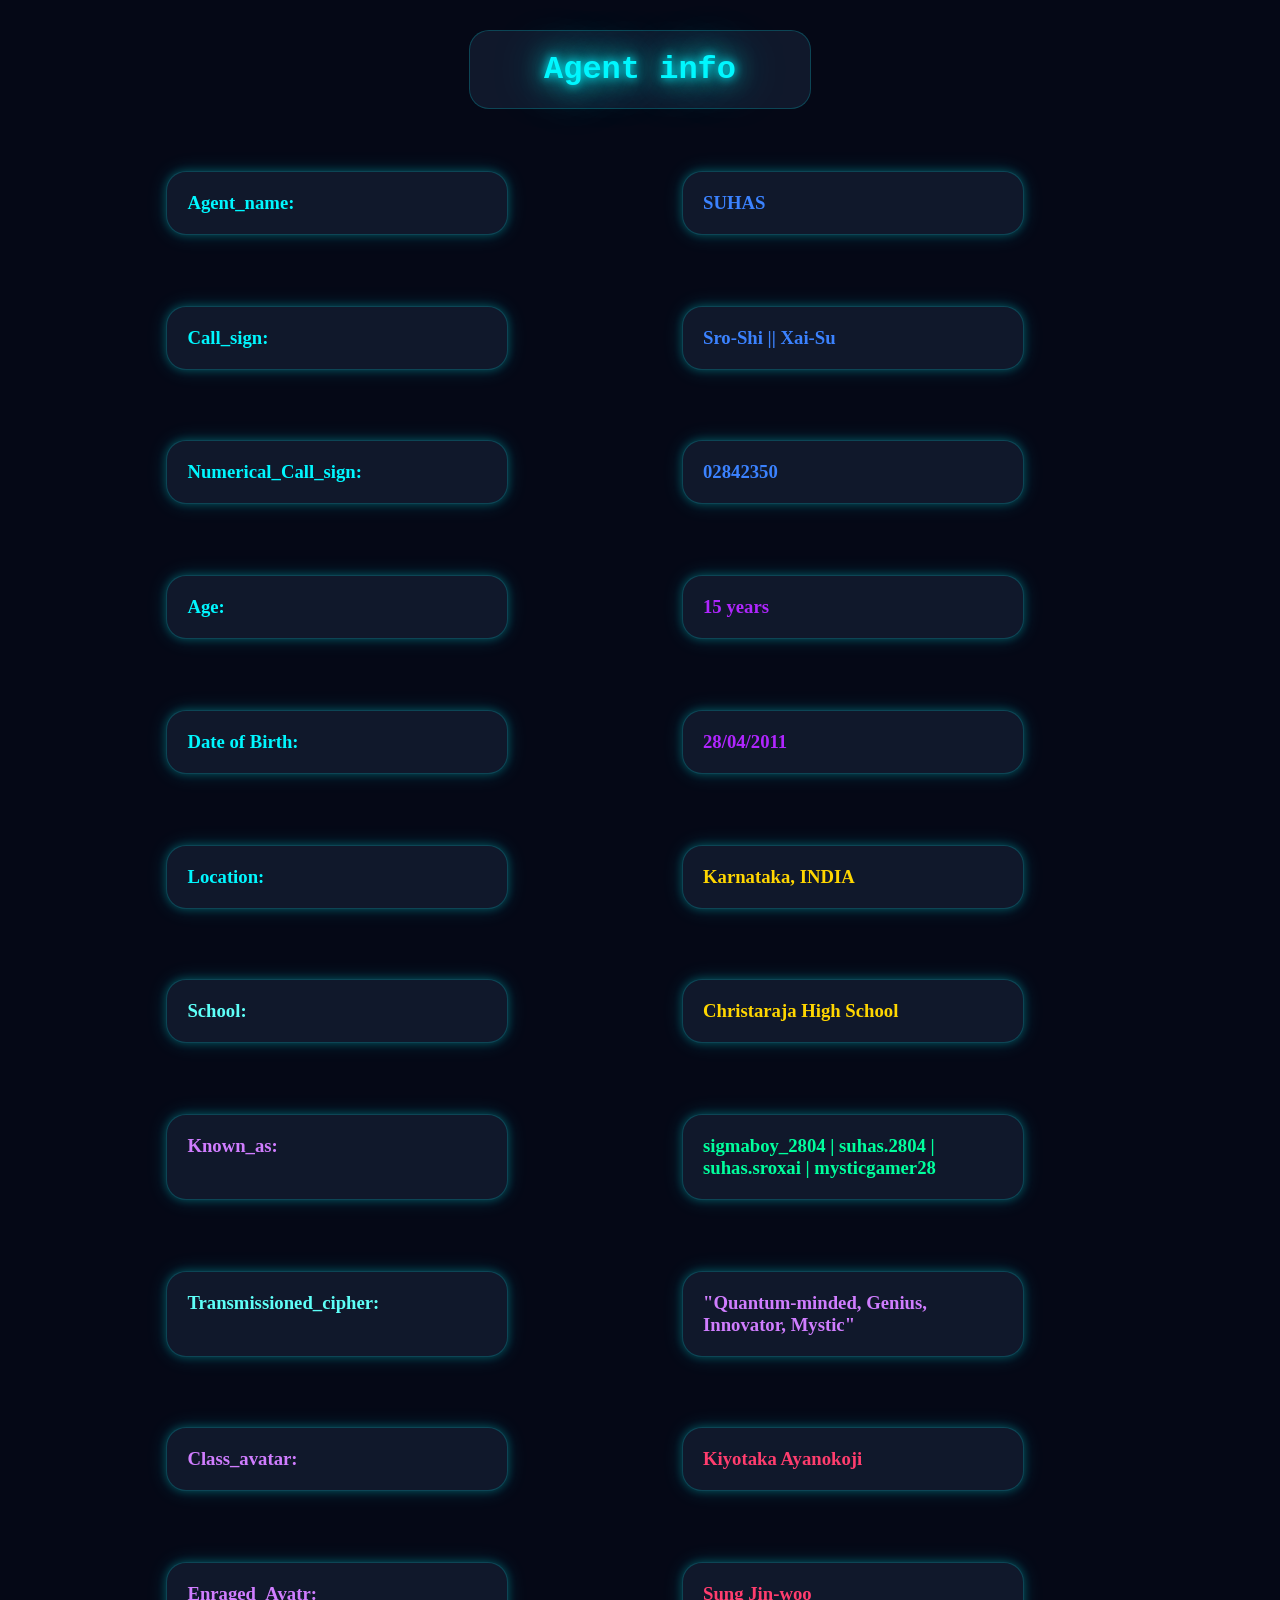
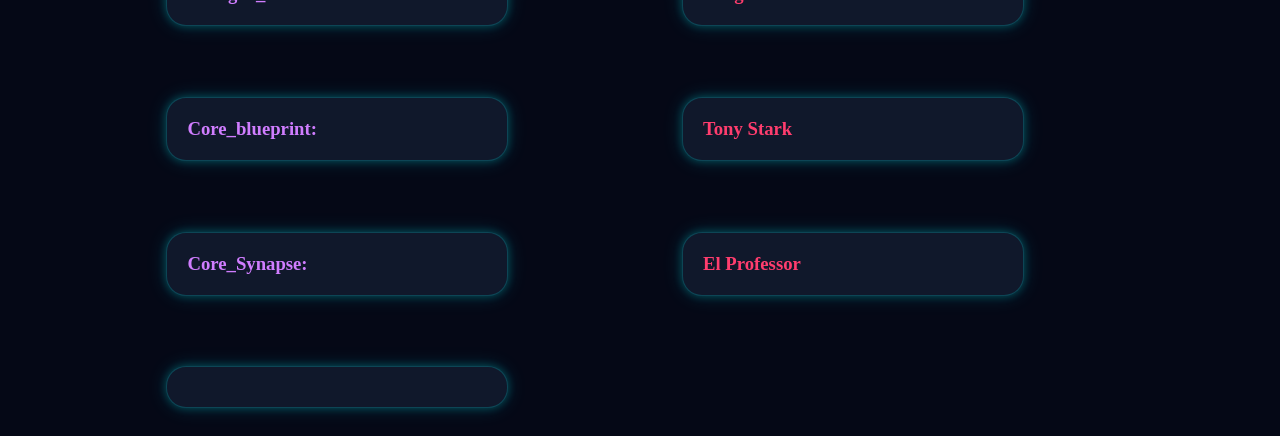
==== about_me.html @ d66dc569 "started and edited about_me.html" ====
<!DOCTYPE html>
<html lang="en">
<head>
    <meta charset="UTF-8">
    <meta name="viewport" content="width=device-width, initial-scale=1.0">

    <title>About me - Sroxai</title>
    <link rel="stylesheet" href="style.css"
</head>
<body>
    <h1 class="about_title"> Agent info</h1>

    <div class="cards">
            <h3 class="card cyan">Agent_name: </h3>
            <h3 class="card blue">SUHAS</h3>

            <h3 class="card cyan">Call_sign: </h3>
            <h3 class="card blue">Sro-Shi || Xai-Su</h3>

            <h3 class="card cyan">Numerical_Call_sign: </h3>
            <h3 class="card blue">02842350</h3>

            <h3 class="card cyan">Age: </h3>
            <h3 class="card purple">15 years</h3>
            
            <h3 class="card cyan">Date of Birth: </h3>
            <h3 class="card purple">28/04/2011</h3>

            <h3 class="card cyan">Location: </h3>
            <h3 class="card yellow">Karnataka, INDIA</h3>

            <h3 class="card lcyan">School: </h3>
            <h3 class="card yellow">Christaraja High School</h3>

            <h3 class="card lpurple">Known_as: </h3>
            <h3 class="card green">sigmaboy_2804 | suhas.2804 | suhas.sroxai | mysticgamer28</h3>

            <h3 class="card lcyan">Transmissioned_cipher: </h3>
            <h3 class="card lpurple">"Quantum-minded, Genius, Innovator, Mystic"</h3>

            <h3 class="card lpurple">Class_avatar: </h3>
            <h3 class="card red">Kiyotaka Ayanokoji</h3>

            <h3 class="card lpurple">Enraged_Avatr: </h3>
            <h3 class="card red">Sung Jin-woo</h3>

            <h3 class="card lpurple">Core_blueprint: </h3>
            <h3 class="card red">Tony Stark</h3>

            <h3 class="card lpurple">Core_Synapse: </h3>
            <h3 class="card red">El Professor</h3>
            
            <h3 class="card lred"></h3>
    </div>
</body>
</html>
---- style.css ----
body {
            background-color: #050816;
            font-family: 'Inter';

        }

        .main_title {
            color: #00F7FF;
            text-align: center;
            font-size: xx-large;
            text-shadow: 
            0 0 10px #00F7FF,
            0 0 25px #00F7FF,
            0 0 50px #00F7FF;

            margin-bottom: 40px;

            
        }

        .card {
            display: block;
            width: 300px;
            padding: 20px;

            background: #10182B;
            color: white;

            border-radius: 20px;

            text-decoration: none;

            transition: 0.3s;

            margin-left: 32px;
            margin-top: 32px;

            border: 1px solid rgba(0,247,255,0.2);

            box-shadow: 
                0 0 8px rgba(0,247,255,0.25), 
                0 0 20px rgba(0,247,255,0.15);
        }

        .card:hover {
            transform: translateY(-8px);

            box-shadow:
            0 0 12px rgba(0,247,255,0.5),
            0 0 30px rgba(0,247,255,0.3),
            0 0 60px rgba(0,247,255,0.15);
        }

        .cards{
            display: grid;
            grid-template-columns: 1fr 1fr;
            gap: 20px;

            width: 80%;
            margin: auto;
            
        }

        .about{color:#3B82FF;}

        .interests {color:#FFd600;}

        .ideas {color: #00ff9d;}

        .goals {color:#FF3D6E;}

        .talents {color:#73A8FF;}

        .Sroxai {color: #FFE96A;}

        .achievements {color: #7DFFC7;}

        .links {color: #FF7A99;}

        .watermark {
            text-align: right;
            margin-top: 40px;
            color: #10182B;
        }

        .about_title {
            font-family: Consolas, monospace;
            display: block;

            width: 300px;
            padding: 20px;
            background: #10182B;

            border-radius: 20px;
            border: 1px solid rgba(0,247,255,0.2);

            color: #00F7FF;
            text-align: center;
            font-size: xx-large;

            text-shadow:
            0 0 10px #00F7FF,
            0 0 25px #00F7FF,
            0 0 50px #00F7FF;

            margin: auto;

            transition: 0.3s;

            text-decoration: none;
            margin-top: 30px;
            margin-bottom: 30px;
        }

        .about_title:hover {
            transform: translateY(-8px);

            box-shadow:
            0 0 10px #73A8FF,
            0 0 25px #73A8FF,
            0 0 50px #73A8FF;
        
        }

        .known_as {
            text-align: center;
        }

        .cyan {color: #00F7FF;}

        .blue {color: #3B82FF;}
        
        .lcyan {color: #5EFFF8;}

        .yellow {color: #FFD600;}

        .purple {color: #B026FF;}

        .lpurple {color: #D07DFF;}

        .green {color: #00ff9d;}

        .red {color: #FF3D6E;}
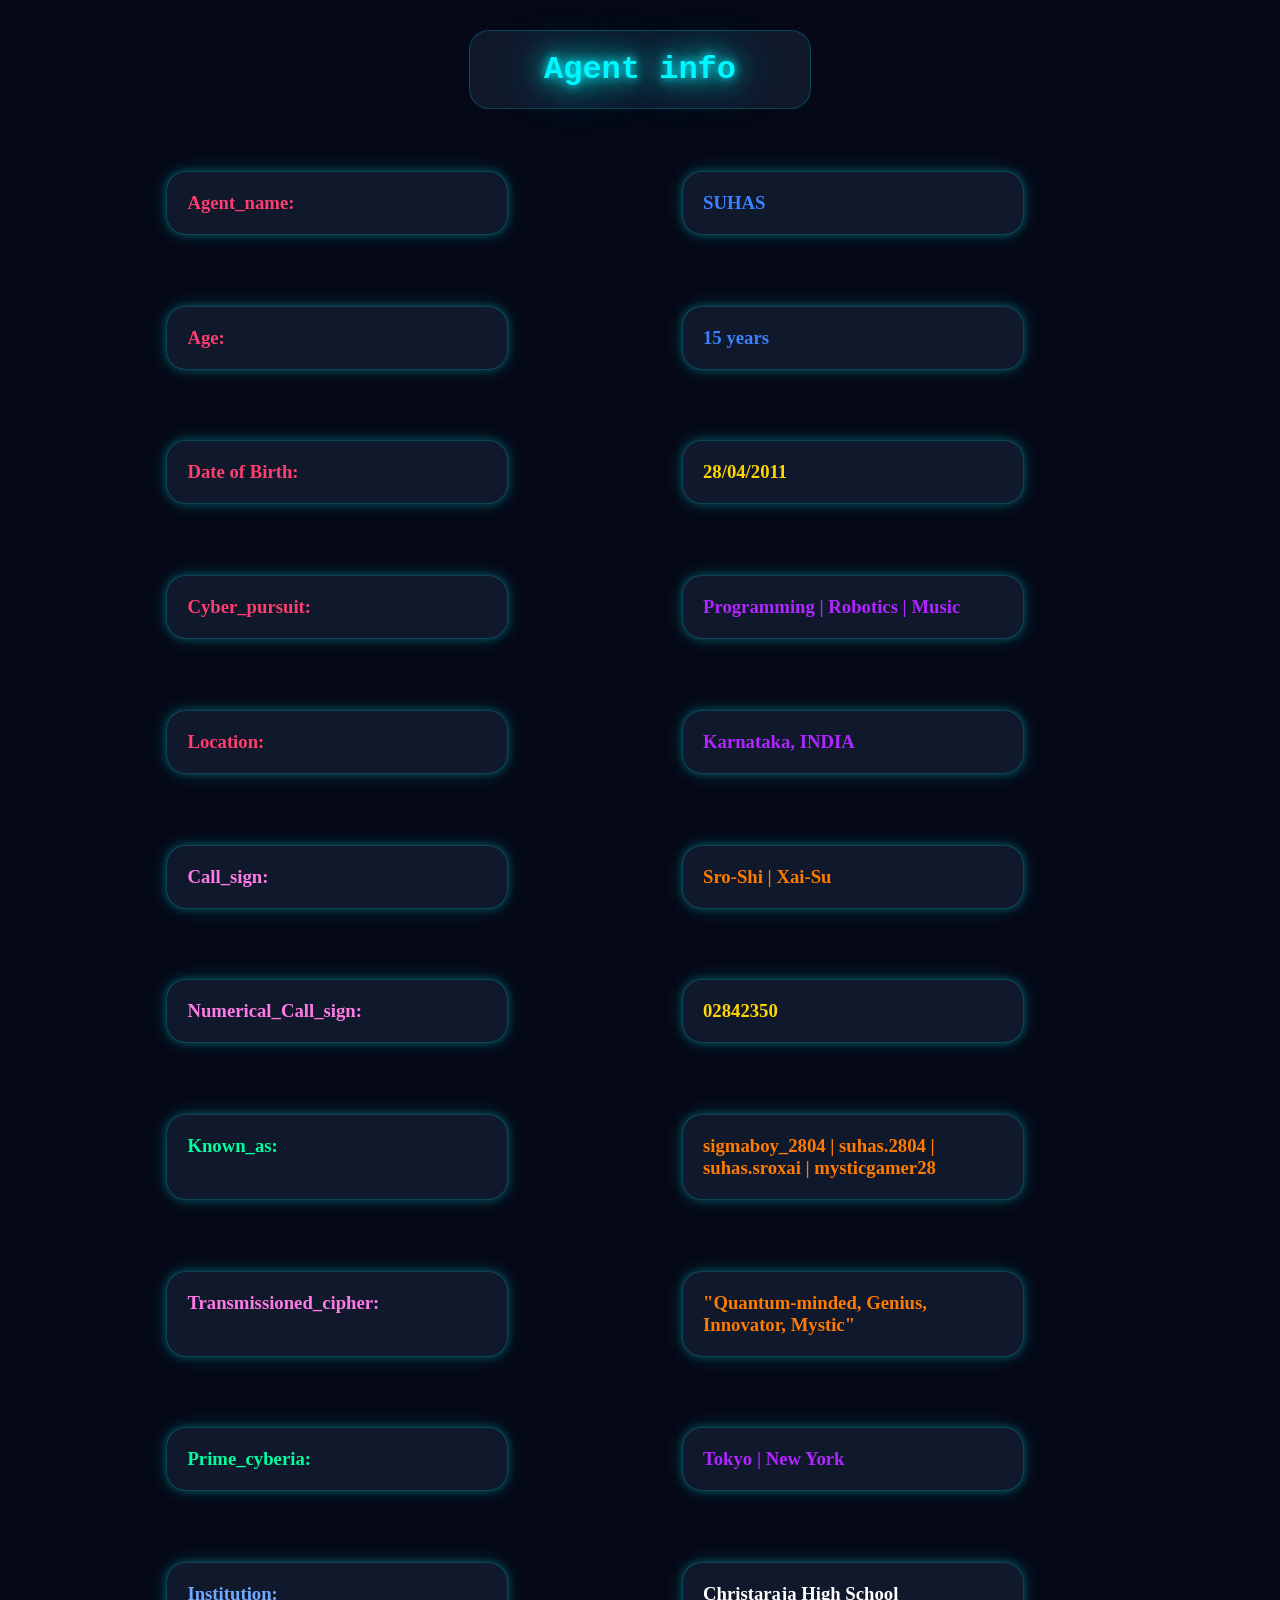
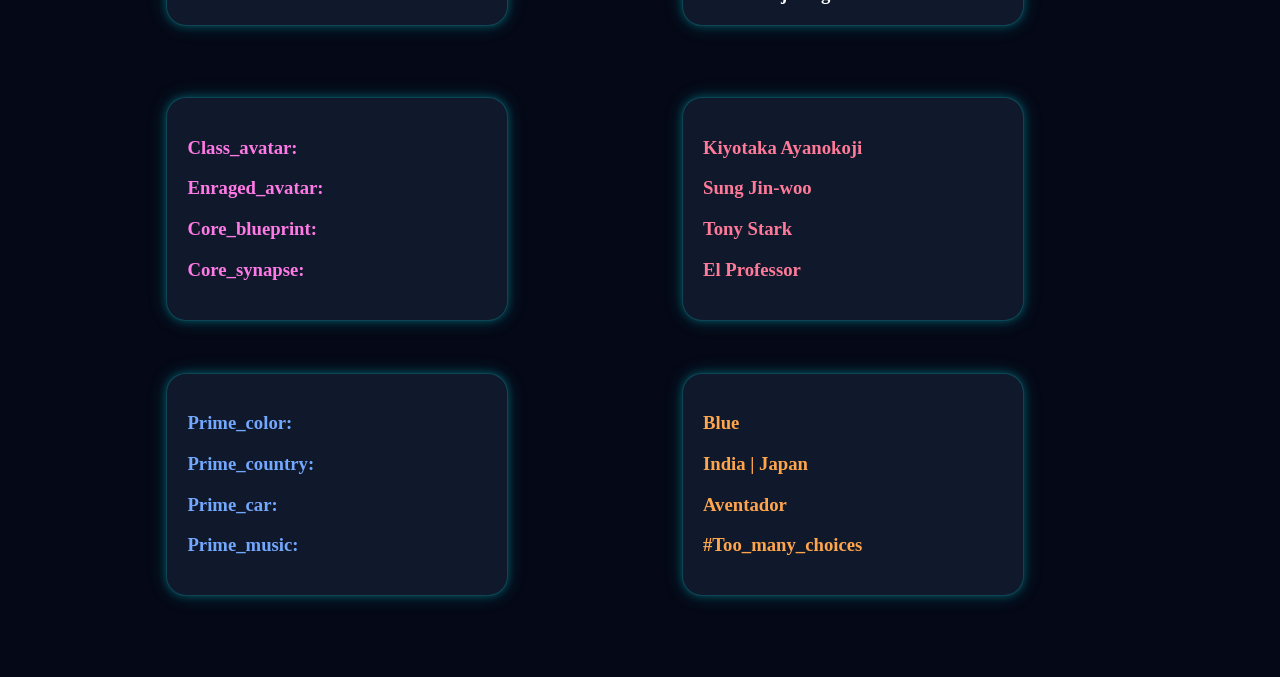
==== commit d634e857: "Finish about me and the basics in all files" ====
--- a/about_me.html
+++ b/about_me.html
@@ -11,46 +11,67 @@
     <h1 class="about_title"> Agent info</h1>
 
     <div class="cards">
-            <h3 class="card cyan">Agent_name: </h3>
-            <h3 class="card blue">SUHAS</h3>
+            <h3 class="card primary">Agent_name: </h3>
+            <h3 class="card important">SUHAS</h3>
 
-            <h3 class="card cyan">Call_sign: </h3>
-            <h3 class="card blue">Sro-Shi || Xai-Su</h3>
+            <h3 class="card primary">Age: </h3>
+            <h3 class="card important">15 years</h3>
 
-            <h3 class="card cyan">Numerical_Call_sign: </h3>
-            <h3 class="card blue">02842350</h3>
+            <h3 class="card primary">Date of Birth: </h3>
+            <h3 class="card numerical">28/04/2011</h3>
 
-            <h3 class="card cyan">Age: </h3>
-            <h3 class="card purple">15 years</h3>
+            <h3 class="card primary">Cyber_pursuit: </h3>
+            <h3 class="card sub-important">Programming | Robotics | Music</h3>
+
+            <h3 class="card primary">Location: </h3>
+            <h3 class="card sub-important">Karnataka, INDIA</h3>
+
+            <h3 class="card special">Call_sign: </h3>
+            <h3 class="card unique">Sro-Shi | Xai-Su</h3>
+
+            <h3 class="card special">Numerical_Call_sign: </h3>
+            <h3 class="card numerical">02842350</h3>
+
+            <h3 class="card secondary">Known_as: </h3>
+            <h3 class="card unique">sigmaboy_2804 | suhas.2804 | suhas.sroxai | mysticgamer28</h3>
+
+            <h3 class="card special">Transmissioned_cipher: </h3>
+            <h3 class="card unique">"Quantum-minded, Genius, Innovator, Mystic"</h3>
+
+            <h3 class="card secondary">Prime_cyberia: </h3>
+            <h3 class="card sub-important">Tokyo | New York </h3>
+
+            <h3 class="card tertiary">Institution: </h3>
+            <h3 class="card normal">Christaraja High School</h3>
+
+            <div class="card">
+                <h3 class="special">Class_avatar: </h3>
+                <h3 class="special">Enraged_avatar: </h3>
+                <h3 class="special">Core_blueprint: </h3>
+                <h3 class="special">Core_synapse: </h3>
+            </div>
+
+            <div class="card">
+                <h3 class="character">Kiyotaka Ayanokoji</h3>
+                <h3 class="character">Sung Jin-woo</h3>
+                <h3 class="character">Tony Stark</h3>
+                <h3 class="character">El Professor</h3>
+            </div>
             
-            <h3 class="card cyan">Date of Birth: </h3>
-            <h3 class="card purple">28/04/2011</h3>
+            <div class="card">
+                <h3 class="tertiary">Prime_color: </h3>
+                <h3 class="tertiary">Prime_country: </h3>
+                <h3 class="tertiary">Prime_car: </h3>
+                <h3 class="tertiary">Prime_music: </h3>
+            </div>
 
-            <h3 class="card cyan">Location: </h3>
-            <h3 class="card yellow">Karnataka, INDIA</h3>
+            <div class="card">
+                <h3 class="other">Blue</h3>
+                <h3 class="other">India | Japan</h3>
+                <h3 class="other">Aventador</h3>
+                <h3 class="other">#Too_many_choices</h3>
+            </div>
 
-            <h3 class="card lcyan">School: </h3>
-            <h3 class="card yellow">Christaraja High School</h3>
-
-            <h3 class="card lpurple">Known_as: </h3>
-            <h3 class="card green">sigmaboy_2804 | suhas.2804 | suhas.sroxai | mysticgamer28</h3>
-
-            <h3 class="card lcyan">Transmissioned_cipher: </h3>
-            <h3 class="card lpurple">"Quantum-minded, Genius, Innovator, Mystic"</h3>
-
-            <h3 class="card lpurple">Class_avatar: </h3>
-            <h3 class="card red">Kiyotaka Ayanokoji</h3>
-
-            <h3 class="card lpurple">Enraged_Avatr: </h3>
-            <h3 class="card red">Sung Jin-woo</h3>
-
-            <h3 class="card lpurple">Core_blueprint: </h3>
-            <h3 class="card red">Tony Stark</h3>
-
-            <h3 class="card lpurple">Core_Synapse: </h3>
-            <h3 class="card red">El Professor</h3>
-            
-            <h3 class="card lred"></h3>
     </div>
 </body>
 </html>
--- a/style.css
+++ b/style.css
@@ -59,6 +59,7 @@
 
             width: 80%;
             margin: auto;
+            margin-bottom: 80px;
             
         }
 
@@ -79,8 +80,7 @@
         .links {color: #FF7A99;}
 
         .watermark {
-            text-align: right;
-            margin-top: 40px;
+            text-align: center;
             color: #10182B;
         }
 
@@ -127,19 +127,58 @@
             text-align: center;
         }
 
-        .cyan {color: #00F7FF;}
+        .other_card {
+            display: block;
+            width: 90%;
+            padding: 20px;
 
-        .blue {color: #3B82FF;}
-        
-        .lcyan {color: #5EFFF8;}
+            text-align: center;
 
-        .yellow {color: #FFD600;}
+            background: #10182B;
+            color: white;
 
-        .purple {color: #B026FF;}
+            border-radius: 20px;
 
-        .lpurple {color: #D07DFF;}
+            text-decoration: none;
 
-        .green {color: #00ff9d;}
+            transition: 0.3s;
 
-        .red {color: #FF3D6E;}
+            margin: auto;
+            margin-top: 32px;
 
+            border: 1px solid rgba(0,247,255,0.2);
+
+            box-shadow: 
+                0 0 8px rgba(0,247,255,0.25), 
+                0 0 20px rgba(0,247,255,0.15);
+        }
+
+        .important {color: #3b82ff;}
+        .sub-important {color: #b026ff;}
+        .unique {color: #ff7b00;}
+        .numerical {color: #ffd600;}
+        .normal {color: #ffffff;}
+        .character {color: #ff7a99;}
+        .other {color: #ffa64d;}
+
+        .primary {color: #ff3d6e;}
+        .secondary {color: #00ff9d;}
+        .tertiary {color: #73a8ff;}
+        .special {color: #ff7ae6;}
+
+
+
+/* color preferrences
+important: blue #3b82ff
+sub-important: purple #b026ff
+unique: orange #ff7b00
+numerical: yellow #ffd600
+character: soft-red #ff7a99
+color: soft-orange #ffa64d
+
+primary: red #ff3d6e
+secondary: green #00ff9d
+tertiary: soft-blue #73a8ff
+special: soft-pink #ff7ae6
+
+*/
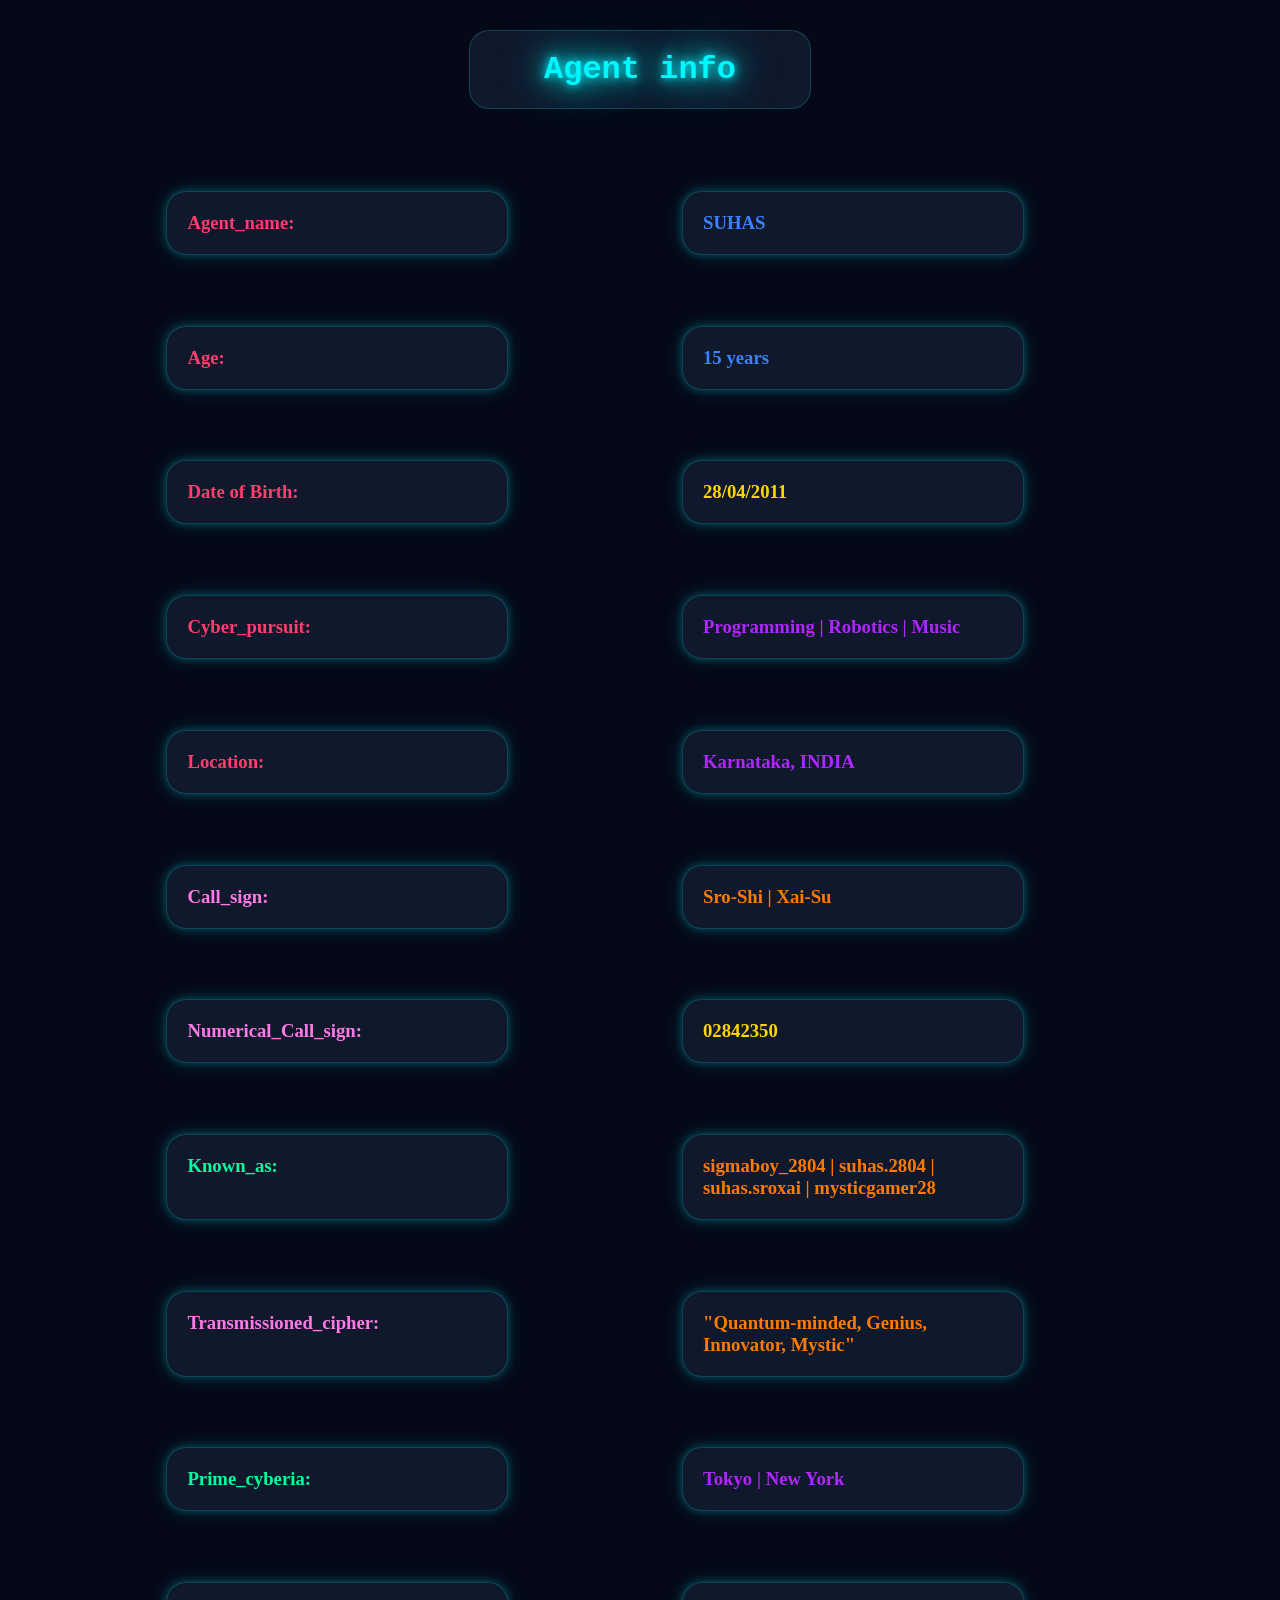
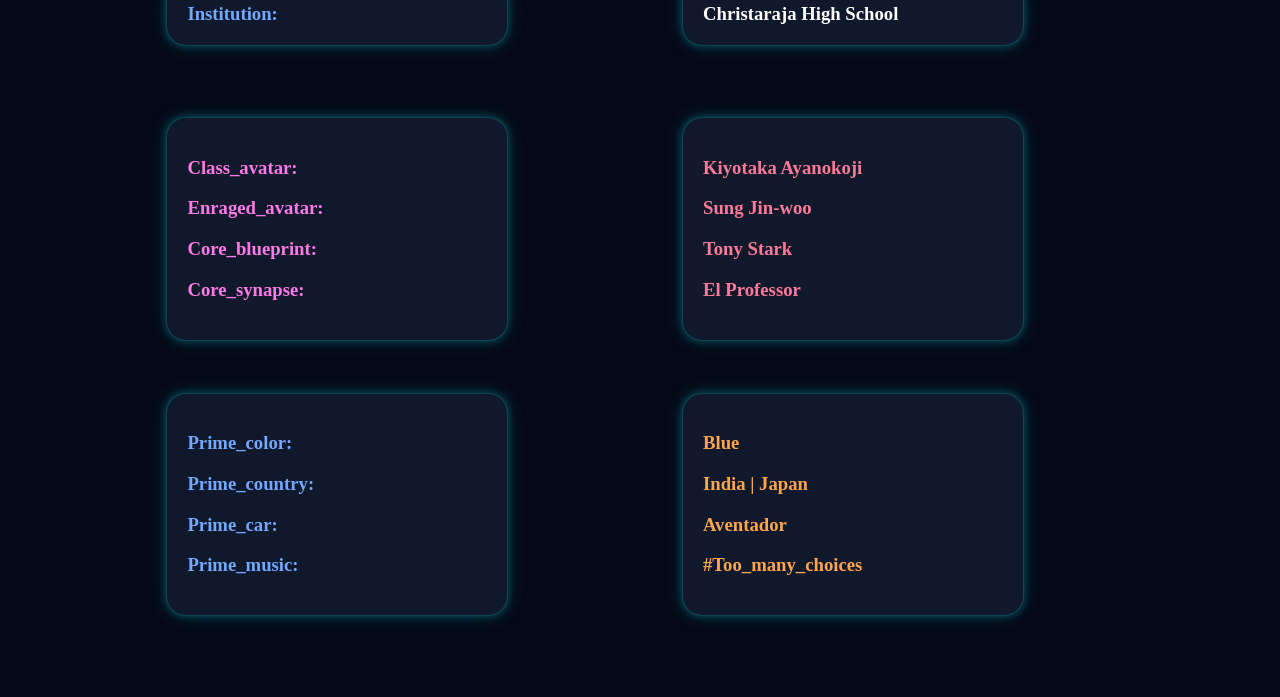
==== commit f9fc6497: "Working on nodes" ====
--- a/about_me.html
+++ b/about_me.html
@@ -8,7 +8,7 @@
     <link rel="stylesheet" href="style.css"
 </head>
 <body>
-    <h1 class="about_title"> Agent info</h1>
+    <h1 class="link_title"> Agent info</h1>
 
     <div class="cards">
             <h3 class="card primary">Agent_name: </h3>
--- a/style.css
+++ b/style.css
@@ -84,7 +84,7 @@
             color: #10182B;
         }
 
-        .about_title {
+        .link_title {
             font-family: Consolas, monospace;
             display: block;
 
@@ -110,10 +110,10 @@
 
             text-decoration: none;
             margin-top: 30px;
-            margin-bottom: 30px;
-        }
-
-        .about_title:hover {
+            margin-bottom: 50px;
+        }
+
+        .link_title:hover {
             transform: translateY(-8px);
 
             box-shadow:
@@ -151,6 +151,51 @@
             box-shadow: 
                 0 0 8px rgba(0,247,255,0.25), 
                 0 0 20px rgba(0,247,255,0.15);
+        }
+
+        .long_flex {
+            display: flex;
+            padding: 20px;
+
+            text-align: center;
+
+            background: #10182B;
+            color: #FFFFFF;
+
+            border-radius: 20px;
+
+            text-decoration: none;
+
+            transition: 0.3s;
+
+            margin: auto;
+            margin-bottom: 72px;
+
+            border: 1px solid rgba(0,247,255,0.2);
+
+            box-shadow:
+                0 0 8px rgba(0,247,255,0.25),
+                0 0 20px rgba(0,247,255,0.15);
+        }
+
+        .long_flex:hover {
+            transform: translateY(-8px);
+
+            box-shadow:
+            0 0 12px rgba(0,247,255,0.5),
+            0 0 30px rgba(0,247,255,0.3),
+            0 0 60px rgba(0,247,255,0.15);
+        }
+
+        .card_header {
+            display: flex;
+            align-items: center;
+            gap: 10px;
+        }
+
+        .logo {
+            width: 32px;
+            height: 32px;
         }
 
         .important {color: #3b82ff;}
